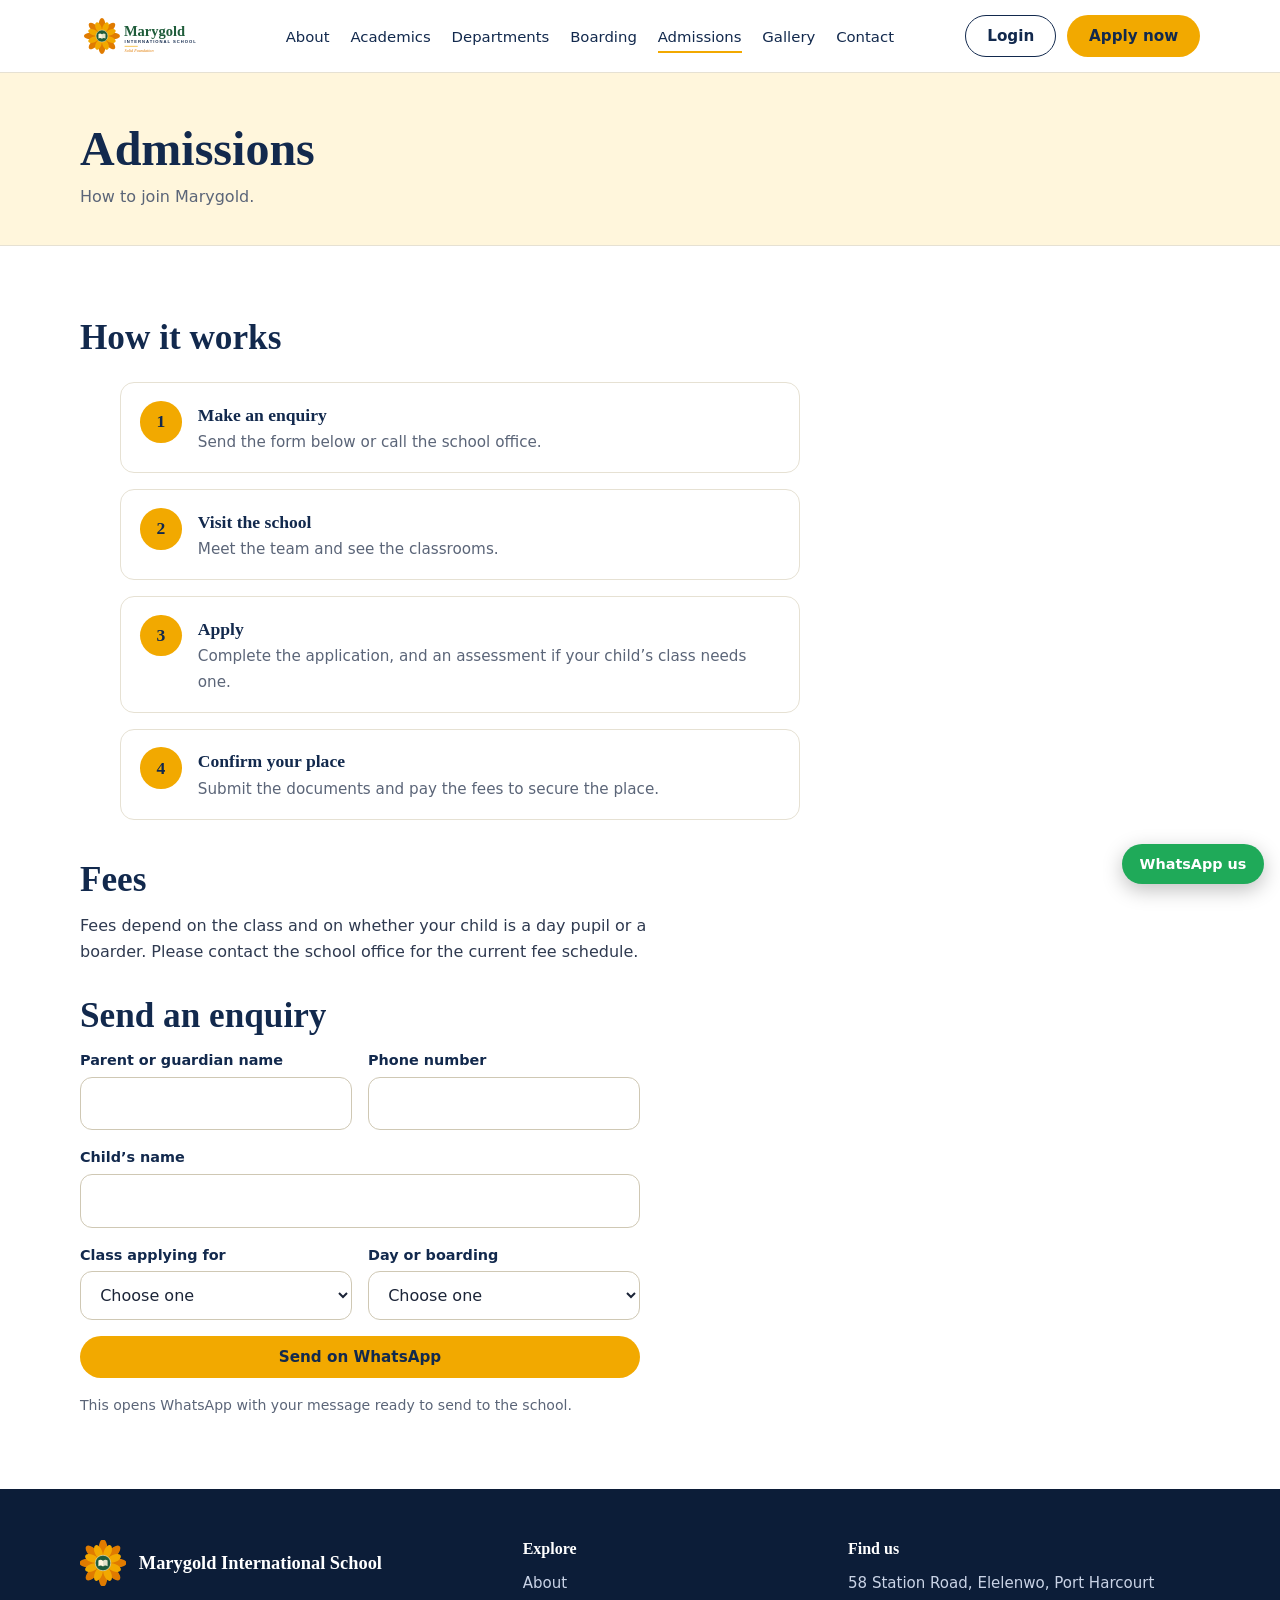
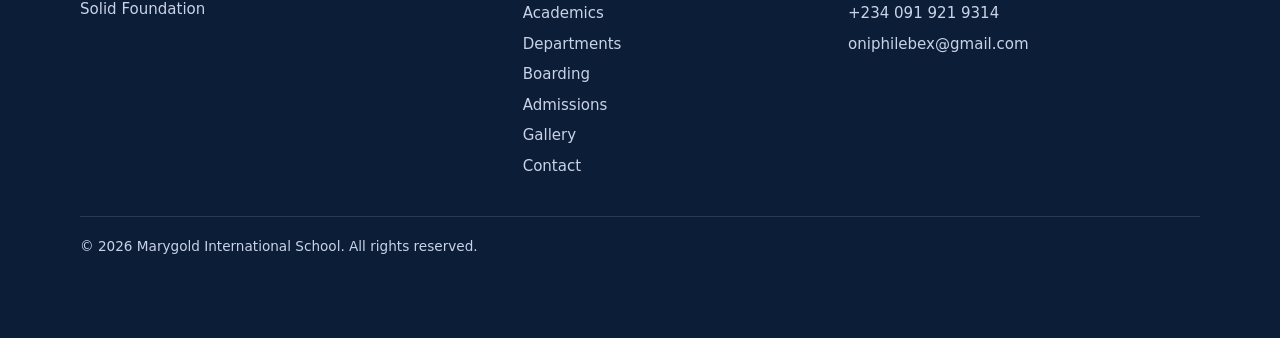
==== admissions.html @ 3b7a257b "Update website" ====
<!DOCTYPE html>
<html lang="en">
<head>
  <meta charset="UTF-8">
  <meta name="viewport" content="width=device-width, initial-scale=1">
  <title>Admissions | Marygold International School</title>
  <link rel="icon" href="images/marygold-icon.svg" type="image/svg+xml">
  <link rel="stylesheet" href="stylesheet.css">
  <link rel="stylesheet" href="pages.css">
</head>
<body>
  <header id="site-header" class="site-header"></header>
  <main>
    <section class="page-title"><div class="wrap"><h1>Admissions</h1><p>How to join Marygold.</p></div></section>
    <!-- DRAFT STEPS AND FEES NOTE: the school must confirm the real process before launch. -->
    <section class="section"><div class="wrap">
      <div class="prose"><h2>How it works</h2></div>
      <ol class="steps">
        <li><div><strong>Make an enquiry</strong><span>Send the form below or call the school office.</span></div></li>
        <li><div><strong>Visit the school</strong><span>Meet the team and see the classrooms.</span></div></li>
        <li><div><strong>Apply</strong><span>Complete the application, and an assessment if your child’s class needs one.</span></div></li>
        <li><div><strong>Confirm your place</strong><span>Submit the documents and pay the fees to secure the place.</span></div></li>
      </ol>
      <div class="prose"><h2>Fees</h2><p>Fees depend on the class and on whether your child is a day pupil or a boarder. Please contact the school office for the current fee schedule.</p></div>
      <div class="prose" style="margin-top:2rem"><h2>Send an enquiry</h2></div>
      <form class="form" data-wa="Admission enquiry for Marygold International School">
        <div class="two">
          <div><label for="pn">Parent or guardian name</label><input id="pn" name="parent" data-label="Parent or guardian" required></div>
          <div><label for="ph">Phone number</label><input id="ph" name="phone" type="tel" data-label="Phone" required></div>
        </div>
        <div><label for="cn">Child’s name</label><input id="cn" name="child" data-label="Child’s name" required></div>
        <div class="two">
          <div><label for="cl">Class applying for</label>
            <select id="cl" name="level" data-label="Class" required><option value="">Choose one</option><option>Crèche</option><option>Primary</option><option>Secondary</option></select></div>
          <div><label for="ty">Day or boarding</label>
            <select id="ty" name="type" data-label="Day or boarding" required><option value="">Choose one</option><option>Day</option><option>Boarding</option></select></div>
        </div>
        <button class="btn btn-gold" type="submit">Send on WhatsApp</button>
        <p class="note">This opens WhatsApp with your message ready to send to the school.</p>
      </form>
    </div></section>
  </main>
  <footer id="site-footer" class="site-footer"></footer>
  <script src="script.js"></script>
  <script src="pages.js"></script>
</body>
</html>
---- stylesheet.css ----
/* Marygold International School: shared styles */
:root{
  --navy:#12294D; --navy-deep:#0c1d38; --gold:#F2A900; --orange:#E07B00;
  --green:#1F5C3A; --cream:#FFF6DC; --ink:#1b2437; --muted:#5b6578; --line:#e6e1d3;
  --radius:14px;
  --serif:Georgia,'Times New Roman',serif;
  --sans:system-ui,-apple-system,'Segoe UI',Roboto,Arial,sans-serif;
}
*{box-sizing:border-box;margin:0}
html{scroll-behavior:smooth}
body{font-family:var(--sans);color:var(--ink);background:#fff;line-height:1.6}
img{max-width:100%;display:block}
a{color:inherit;text-decoration:none}
ul{padding:0;list-style:none}
h1,h2,h3{font-family:var(--serif);color:var(--navy);line-height:1.15}
.wrap{width:min(1120px,92%);margin-inline:auto}
:focus-visible{outline:3px solid var(--gold);outline-offset:3px}

/* Buttons */
.btn{display:inline-block;padding:.7rem 1.3rem;border-radius:999px;font:600 .95rem var(--sans);border:1.5px solid transparent;cursor:pointer;transition:background .2s,color .2s}
.btn-gold{background:var(--gold);color:var(--navy)}
.btn-gold:hover{background:#ffbb1f}
.btn-line{border-color:var(--navy);color:var(--navy);background:transparent}
.btn-line:hover{background:var(--navy);color:#fff}
.on-dark .btn-line{border-color:#fff;color:#fff}
.on-dark .btn-line:hover{background:#fff;color:var(--navy)}

/* Glass: reuse on login forms and dropdowns */
.glass{background:rgba(255,255,255,.62);-webkit-backdrop-filter:blur(18px) saturate(160%);backdrop-filter:blur(18px) saturate(160%);border:1px solid rgba(255,255,255,.55);box-shadow:0 10px 40px rgba(12,29,56,.18)}

/* Header */
.site-header{position:sticky;top:0;z-index:50;background:rgba(255,255,255,.9);-webkit-backdrop-filter:blur(12px);backdrop-filter:blur(12px);border-bottom:1px solid var(--line)}
.nav{display:flex;align-items:center;justify-content:space-between;gap:1rem;height:72px}
.brand img{height:44px;width:auto}
.menu{display:flex;align-items:center;gap:1.3rem}
.menu a{font-size:.93rem;color:var(--navy);padding:.35rem 0;border-bottom:2px solid transparent}
.menu a:hover,.menu a[aria-current=page]{border-color:var(--gold)}
.only-m{display:none}
.actions{display:flex;align-items:center;gap:.7rem}
.dd{position:relative}
.dd-panel{position:absolute;right:0;top:calc(100% + 10px);min-width:190px;padding:.5rem;border-radius:12px;display:none}
.dd.open .dd-panel{display:block}
.dd-panel a{display:block;padding:.65rem .9rem;border-radius:8px;color:var(--navy);font-weight:600;font-size:.93rem}
.dd-panel a:hover{background:rgba(242,169,0,.25)}
.burger{display:none;background:none;border:1.5px solid var(--navy);border-radius:10px;width:44px;height:44px;cursor:pointer;color:var(--navy);font-size:1.3rem}

/* Hero */
.hero{color:#fff;min-height:78vh;display:flex;align-items:center;padding:4rem 0;
  background:linear-gradient(100deg,rgba(12,29,56,.93) 28%,rgba(12,29,56,.45)),url(images/hero.png) center/cover,linear-gradient(135deg,var(--navy),var(--green))}
.hero h1{color:#fff;font-size:clamp(2.3rem,5.5vw,4rem);max-width:15ch}
.hero p{max-width:50ch;margin:1.2rem 0 2rem;font-size:1.1rem;color:#e8edf6}
.hero-actions{display:flex;flex-wrap:wrap;gap:.8rem}

/* Facts strip */
.facts{background:var(--cream);border-bottom:1px solid var(--line)}
.facts ul{display:grid;grid-template-columns:repeat(4,1fr);gap:1rem;padding:1.6rem 0}
.facts strong{display:block;font:700 1.35rem var(--serif);color:var(--navy)}
.facts span{font-size:.9rem;color:var(--muted)}

/* Sections */
.section{padding:4.5rem 0}
.section-head{max-width:620px;margin-bottom:2.2rem}
.section-head h2{font-size:clamp(1.7rem,3vw,2.4rem);margin-bottom:.6rem}
.section-head p{color:var(--muted)}
.cards{display:grid;grid-template-columns:repeat(auto-fit,minmax(230px,1fr));gap:1.2rem}
.card{border:1px solid var(--line);border-radius:var(--radius);overflow:hidden;background:#fff;transition:border-color .2s}
.card:hover{border-color:var(--gold)}
.card .ph{aspect-ratio:3/2;background:var(--img) center/cover,linear-gradient(135deg,#f3e6b8,#e4efe6)}
.card div.body{padding:1.1rem 1.2rem 1.3rem}
.card h3{font-size:1.2rem;margin-bottom:.35rem}
.card p{font-size:.93rem;color:var(--muted)}

/* Motto band */
.band{background:var(--navy);text-align:center;padding:3.8rem 0;color:var(--cream)}
.band h2{color:var(--cream);font-style:italic;font-size:clamp(2rem,4.5vw,3.2rem)}
.band p{margin-top:.6rem;color:#c9d3e6}
.band hr{width:64px;border:0;border-top:3px solid var(--gold);margin:0 auto 1.4rem}

/* Call to action */
.cta{background:var(--cream);text-align:center}
.cta h2{font-size:clamp(1.7rem,3vw,2.4rem);margin-bottom:.7rem}
.cta p{max-width:52ch;margin:0 auto 1.8rem;color:var(--muted)}
.cta .hero-actions{justify-content:center}

/* Footer */
.site-footer{background:var(--navy-deep);color:#c9d3e6;padding:3.2rem 0 5rem;font-size:.94rem}
.foot{display:grid;grid-template-columns:1.4fr 1fr 1.2fr;gap:2rem}
.foot h4{color:#fff;font:700 1rem var(--serif);margin-bottom:.8rem}
.foot li{margin-bottom:.4rem}
.foot a:hover{color:var(--gold)}
.foot-brand{display:flex;align-items:center;gap:.8rem;color:#fff;font:700 1.15rem var(--serif);margin-bottom:.7rem}
.foot-brand img{height:46px}
.copy{border-top:1px solid rgba(255,255,255,.12);margin-top:2rem;padding-top:1.2rem;font-size:.85rem}

/* WhatsApp button */
.wa{position:fixed;right:16px;bottom:16px;z-index:60;background:#1faa59;color:#fff;font:600 .9rem var(--sans);padding:.75rem 1.1rem;border-radius:999px;box-shadow:0 6px 20px rgba(0,0,0,.25)}
.wa:hover{background:#188a49}

/* Tablet and phone */
@media (max-width:1020px){
  .burger{display:block}
  .menu{position:absolute;top:72px;left:0;right:0;flex-direction:column;align-items:flex-start;gap:0;background:#fff;border-bottom:1px solid var(--line);padding:.6rem 4% 1.2rem;display:none}
  .menu.open{display:flex}
  .menu li{width:100%}
  .menu a{display:block;padding:.8rem 0;border-bottom:1px solid var(--line)}
  .only-m{display:block}
  .actions .btn-gold{display:none}
}
@media (max-width:720px){
  .facts ul{grid-template-columns:repeat(2,1fr)}
  .foot{grid-template-columns:1fr}
  .section{padding:3.2rem 0}
  .hero{min-height:70vh}
}
@media (prefers-reduced-motion:reduce){html{scroll-behavior:auto}*{transition:none!important}}
---- pages.css ----
/* Inner pages: About, Academics, Departments, Boarding, Admissions, Contact */
.page-title{background:var(--cream);padding:3rem 0 2.2rem;border-bottom:1px solid var(--line)}
.page-title h1{font-size:clamp(2rem,4vw,3rem)}
.page-title p{color:var(--muted);margin-top:.5rem}
.tint{background:#fbf8ee}
.split{display:grid;grid-template-columns:1fr 1fr;gap:3rem;align-items:center}
.split.rev .ph-box{order:-1}
.stack .split+.split{margin-top:3.5rem}
.ph-box{aspect-ratio:4/3;border-radius:var(--radius);background:var(--img) center/cover,linear-gradient(135deg,#f3e6b8,#cfe3d6)}
.prose h2{font-size:clamp(1.6rem,3vw,2.2rem);margin-bottom:.8rem}
.prose p{color:#2f3a50;margin-bottom:1rem;max-width:62ch}
.note{font-size:.88rem;color:var(--muted)}
.cards.three{grid-template-columns:repeat(auto-fit,minmax(260px,1fr))}
.card .body{padding:1.1rem 1.2rem 1.3rem}
.plain{padding:1.4rem 1.3rem;border:1px solid var(--line);border-radius:var(--radius);background:#fff}
.plain h3{font-size:1.2rem;margin-bottom:.4rem}
.plain p{font-size:.95rem;color:var(--muted)}

.steps{counter-reset:s;display:grid;gap:1rem;max-width:720px;margin:1.5rem 0 2.5rem}
.steps li{counter-increment:s;display:grid;grid-template-columns:2.6rem 1fr;gap:1rem;align-items:start;padding:1.1rem 1.2rem;border:1px solid var(--line);border-radius:var(--radius);background:#fff}
.steps li::before{content:counter(s);display:grid;place-items:center;width:2.6rem;height:2.6rem;border-radius:50%;background:var(--gold);color:var(--navy);font:700 1.1rem var(--serif)}
.steps strong{display:block;color:var(--navy);font-family:var(--serif);font-size:1.1rem}
.steps span{color:var(--muted);font-size:.95rem}

.form{display:grid;gap:1rem;max-width:560px}
.form label{display:block;font-size:.9rem;font-weight:600;color:var(--navy);margin-bottom:.3rem}
.form input,.form select,.form textarea{width:100%;padding:.8rem .95rem;border-radius:12px;border:1px solid #cfc8b4;background:#fff;font:inherit;color:var(--ink)}
.form input:focus,.form select:focus,.form textarea:focus{border-color:var(--navy)}
.form textarea{min-height:120px;resize:vertical}
.form .two{display:grid;grid-template-columns:1fr 1fr;gap:1rem}

.contact-grid{display:grid;grid-template-columns:1fr 1.2fr;gap:3rem;align-items:start}
.info li{margin-bottom:1.1rem}
.info strong{display:block;color:var(--navy);font-family:var(--serif)}
.info a{text-decoration:underline}
.map{margin-top:2.5rem;border-radius:var(--radius);overflow:hidden;border:1px solid var(--line)}
.map iframe{display:block;width:100%;height:380px;border:0}

@media (max-width:820px){
  .split,.contact-grid{grid-template-columns:1fr;gap:1.6rem}
  .split.rev .ph-box{order:0}
  .form .two{grid-template-columns:1fr}
}
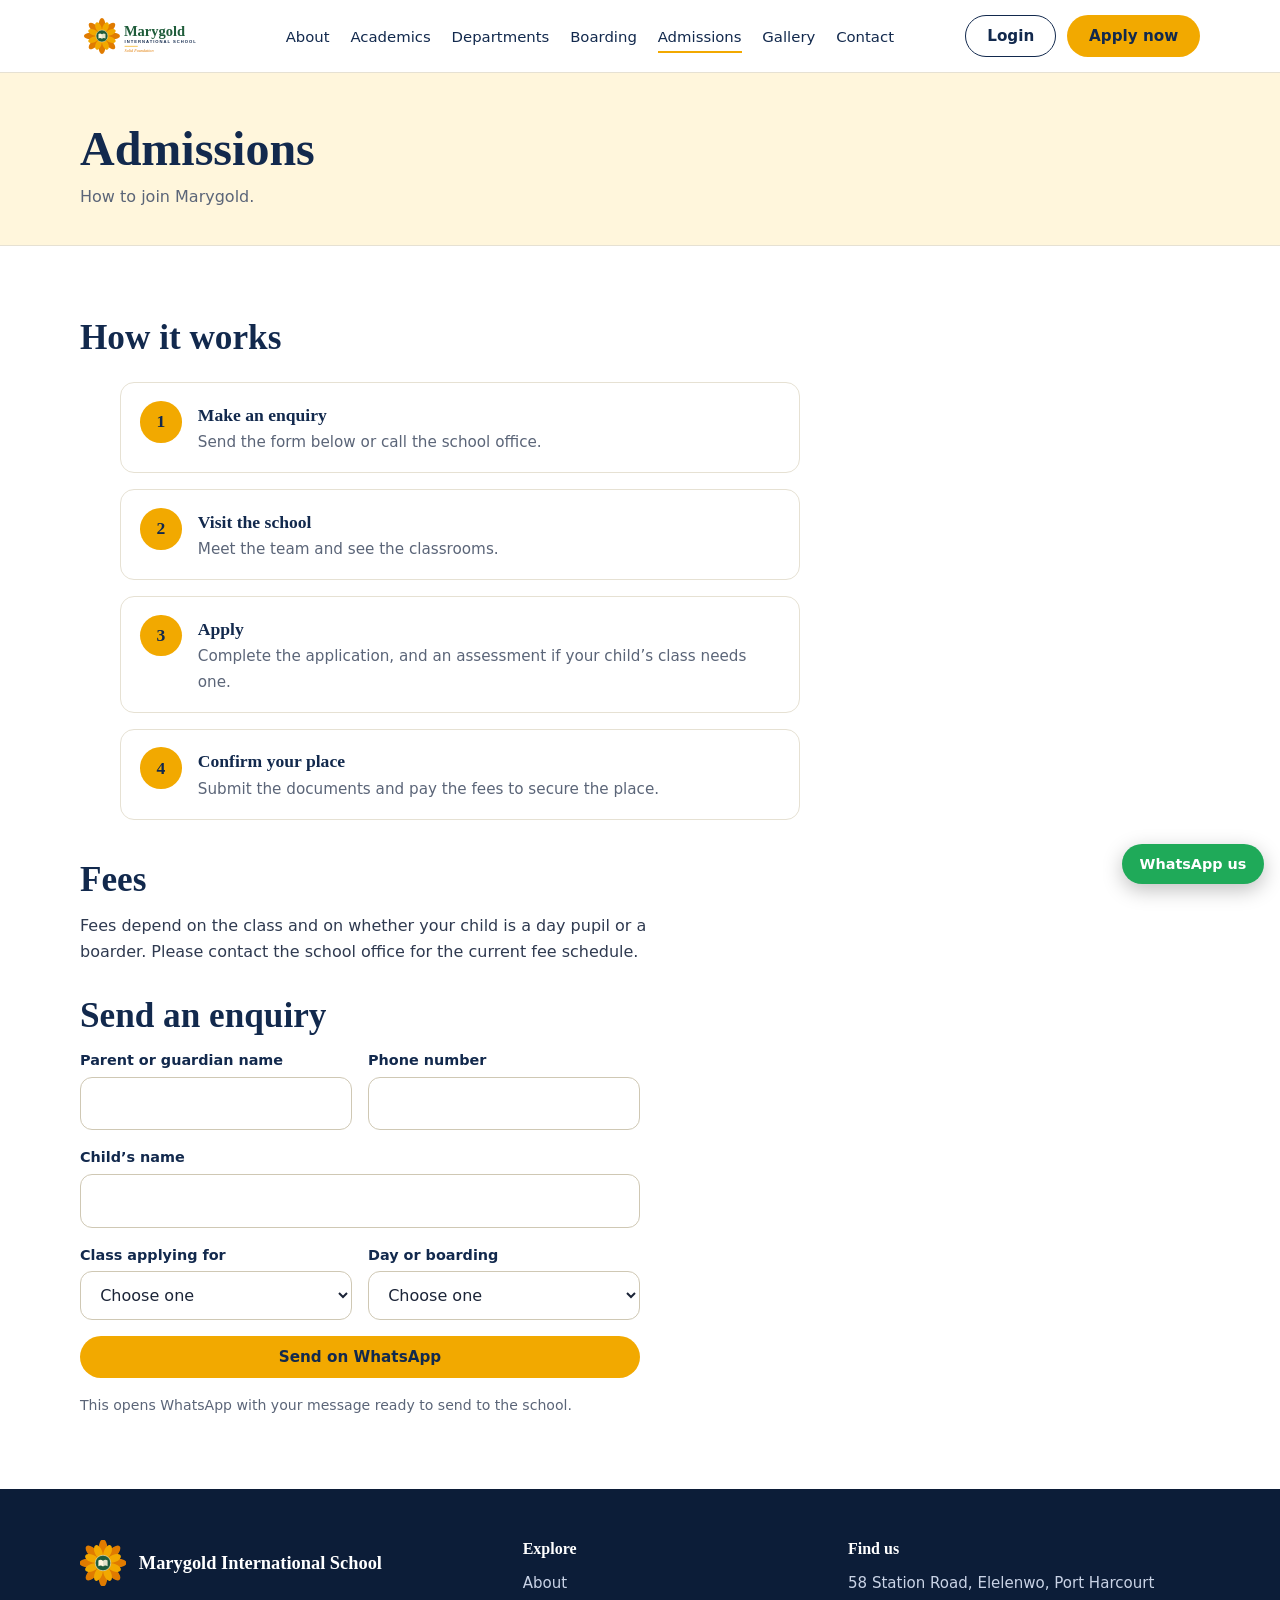
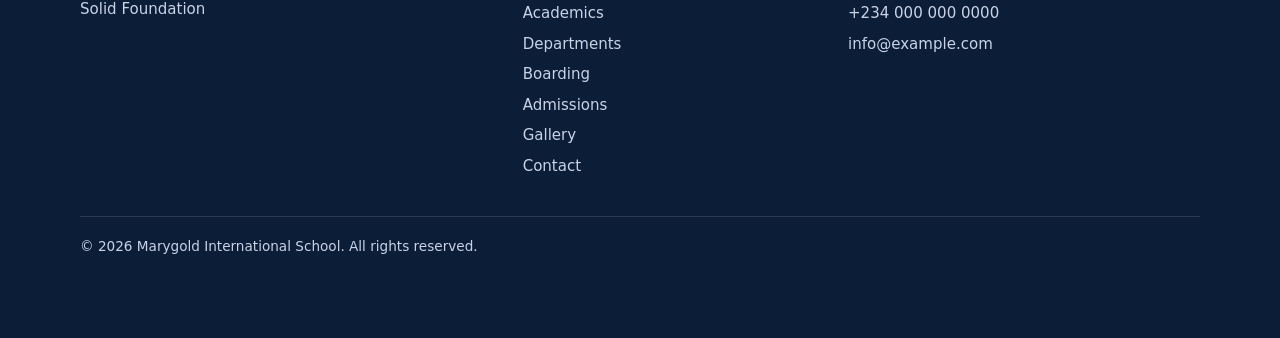
==== commit 53c7c68b: "Update website" ====
--- a/admissions.html
+++ b/admissions.html
@@ -23,7 +23,7 @@
       </ol>
       <div class="prose"><h2>Fees</h2><p>Fees depend on the class and on whether your child is a day pupil or a boarder. Please contact the school office for the current fee schedule.</p></div>
       <div class="prose" style="margin-top:2rem"><h2>Send an enquiry</h2></div>
-      <form class="form" data-wa="Admission enquiry for Marygold International School">
+      <form class="form" data-kind="enquiry" novalidate data-wa="Admission enquiry for Marygold International School">
         <div class="two">
           <div><label for="pn">Parent or guardian name</label><input id="pn" name="parent" data-label="Parent or guardian" required></div>
           <div><label for="ph">Phone number</label><input id="ph" name="phone" type="tel" data-label="Phone" required></div>
@@ -37,6 +37,7 @@
         </div>
         <button class="btn btn-gold" type="submit">Send on WhatsApp</button>
         <p class="note">This opens WhatsApp with your message ready to send to the school.</p>
+        <div class="status" role="status" aria-live="polite"></div>
       </form>
     </div></section>
   </main>
--- a/stylesheet.css
+++ b/stylesheet.css
@@ -46,7 +46,7 @@
 
 /* Hero */
 .hero{color:#fff;min-height:78vh;display:flex;align-items:center;padding:4rem 0;
-  background:linear-gradient(100deg,rgba(12,29,56,.93) 28%,rgba(12,29,56,.45)),url(images/hero.png) center/cover,linear-gradient(135deg,var(--navy),var(--green))}
+  background:linear-gradient(100deg,rgba(12,29,56,.93) 28%,rgba(12,29,56,.45)),url(images/hero.jpg) center/cover,linear-gradient(135deg,var(--navy),var(--green))}
 .hero h1{color:#fff;font-size:clamp(2.3rem,5.5vw,4rem);max-width:15ch}
 .hero p{max-width:50ch;margin:1.2rem 0 2rem;font-size:1.1rem;color:#e8edf6}
 .hero-actions{display:flex;flex-wrap:wrap;gap:.8rem}
@@ -113,3 +113,21 @@
   .hero{min-height:70vh}
 }
 @media (prefers-reduced-motion:reduce){html{scroll-behavior:auto}*{transition:none!important}}
+
+/* Form feedback messages */
+.status{display:none;align-items:flex-start;gap:.7rem;margin-top:.9rem;padding:.8rem 1rem;border-radius:12px;font-size:.92rem;line-height:1.45;border:1px solid transparent;text-align:left}
+.status.show{display:flex}
+.status .ic{flex:none;width:1.3rem;height:1.3rem;display:grid;place-items:center;border-radius:50%;font-size:.78rem;font-weight:700;margin-top:.1rem}
+.status a{text-decoration:underline;font-weight:600}
+.status.loading{background:#eef2fa;border-color:#cdd8ec;color:var(--navy)}
+.status.loading .ic{border:2.5px solid #b7c5e0;border-top-color:var(--navy);animation:spin .8s linear infinite}
+.status.success{background:#e8f4ec;border-color:#bcdcc6;color:#16472c}
+.status.success .ic{background:var(--green);color:#fff}
+.status.error{background:#fdecea;border-color:#f3c3be;color:#7a1f16}
+.status.error .ic{background:#b3261e;color:#fff}
+.status.info{background:#fff6dc;border-color:#f0dc9a;color:#5a4300}
+.status.info .ic{background:var(--gold);color:var(--navy)}
+[aria-invalid=true]{border-color:#b3261e!important}
+button:disabled{opacity:.7;cursor:wait}
+@keyframes spin{to{transform:rotate(360deg)}}
+@media (prefers-reduced-motion:reduce){.status.loading .ic{animation:none}}
